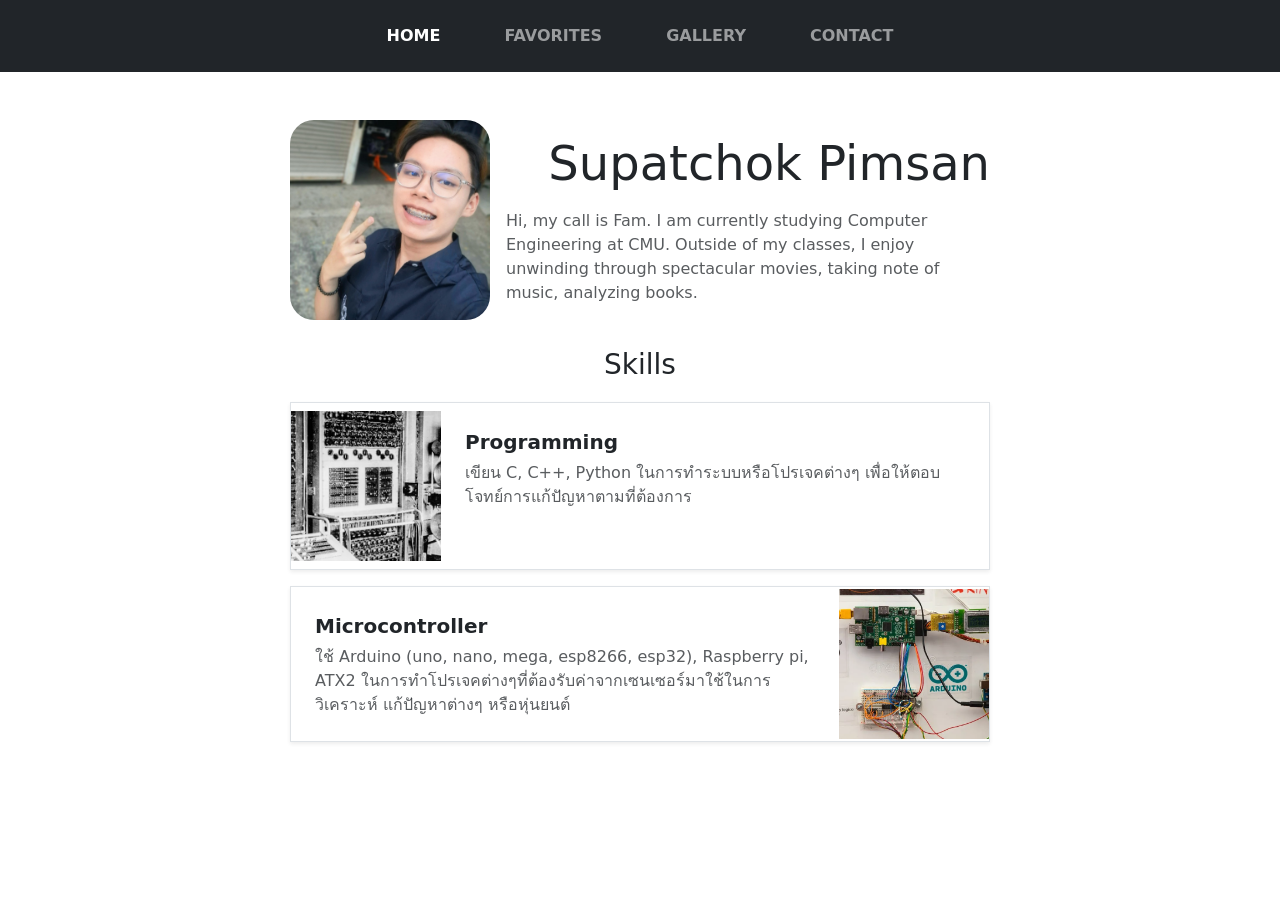
==== index.html @ f56df655 "update" ====
<!DOCTYPE html>
<html lang="en">

<head>
  <meta charset="UTF-8" />
  <meta name="viewport" content="width=device-width, initial-scale=1.0" />
  <link href="https://cdn.jsdelivr.net/npm/bootstrap@5.0.2/dist/css/bootstrap.min.css" rel="stylesheet"
    integrity="sha384-EVSTQN3/azprG1Anm3QDgpJLIm9Nao0Yz1ztcQTwFspd3yD65VohhpuuCOmLASjC" crossorigin="anonymous" />
  <link rel="stylesheet" href="style.css" />
  <title>My Portfolio</title>
</head>

<body>
 <nav class="navbar navbar-expand-lg navbar-dark bg-dark py-3">
  <div class="container-fluid">
    
    <button class="navbar-toggler mx-auto" type="button" data-bs-toggle="collapse" data-bs-target="#mainNavbar" aria-controls="mainNavbar" aria-expanded="false" aria-label="Toggle navigation">
      <span class="navbar-toggler-icon"></span>
    </button>

    <div class="collapse navbar-collapse justify-content-center" id="mainNavbar">
      
      <div class="navbar-nav gap-3 gap-lg-5 fw-bold text-center pt-3 pt-lg-0">
        <a class="nav-link active" href="#">HOME</a>
        <a class="nav-link" href="./pages/fav.html">FAVORITES</a>
        <a class="nav-link" href="./pages/gallery.html">GALLERY</a>
        <a class="nav-link" href="./pages/con.html">CONTACT</a>
      </div>
      
    </div>
    
  </div>
</nav> 

  <div class="d-flex justify-content-center align-items-center mx-auto gap-3 mt-5" style="max-width: 700px">
    <div >
      <img src="./imgs/me.jpg" width="200" height="200" style="object-fit: cover; border-radius: 1.5rem;" />
    </div>

    <div class="d-none d-sm-block">
      <div class="display-5 mb-3 text-end">Supatchok Pimsan</div>
      <div class="text-muted">
        Hi, my call is Fam. I am currently studying Computer Engineering at CMU. Outside of my classes, I enjoy
        unwinding through spectacular movies, taking note of music, analyzing books.
      </div>
    </div>
  </div>

  <p class="text-center fs-3 mt-4">Skills</p>

  <div style="max-width: 700px" class="mx-auto">

    <div class="d-flex border mb-3 shadow-sm my-rounded-all hover-card">
      <div class="my-rounded-left d-flex align-items-center my-2">
        <img src="imgs/computer.png" width="150px" height="150px" style="object-fit: cover"
          class="my-rounded-left d-none d-sm-block" />
      </div>
      <div class="p-4">
        <p class="fw-semibold fs-5 mb-1">Programming</p>
        <span class="text-muted">
          เขียน C, C++, Python ในการทำระบบหรือโปรเจคต่างๆ เพื่อให้ตอบโจทย์การแก้ปัญหาตามที่ต้องการ
        </span>
      </div>
    </div>

    <div class="d-flex border mb-3 shadow-sm my-rounded-all hover-card">
      <div class="p-4">
        <p class="fw-semibold fs-5 mb-1">Microcontroller</p>
        <span class="text-muted">
          ใช้ Arduino (uno, nano, mega, esp8266, esp32), Raspberry pi, ATX2
          ในการทำโปรเจคต่างๆที่ต้องรับค่าจากเซนเซอร์มาใช้ในการวิเคราะห์ แก้ปัญหาต่างๆ หรือหุ่นยนต์
        </span>
      </div>
      <div class="my-rounded-right d-flex align-items-center">
        <img src="imgs/micro.png" width="150px" height="150px" style="object-fit: cover"
          class="my-rounded-right d-none d-sm-block" />
      </div>
    </div>

  </div>
<script src="https://cdn.jsdelivr.net/npm/bootstrap@5.3.3/dist/js/bootstrap.bundle.min.js"></script>
</body>

</html>
---- style.css ----
.hover-card {
    transition: transform 0.2s ease-in-out, box-shadow 0.2s ease-in-out, background-color 0.2s ease-in-out;
}

.hover-card:hover {
    transform: translateY(-3px);
    background-color: #f1f3f5 !important;
    box-shadow: 0 0.5rem 1rem rgba(0, 0, 0, 0.15) !important;
    border-color: #dee2e6 !important;
}

.custom-card {
    transition: transform 0.25s ease, box-shadow 0.25s ease, border-color 0.25s ease;
}

.custom-card:hover {
    transform: translateY(-5px);
    box-shadow: 0 0.5rem 1.5rem rgba(0, 0, 0, 0.12) !important;
    border-color: #adb5bd !important;
}

.gallery-img {
    width: 100%;
    height: 100%;
    min-height: 200px;
    object-fit: cover;
}

.gallery-card {
    transition: transform 0.3s ease, box-shadow 0.3s ease;
    overflow: hidden;
}

.gallery-card:hover {
    transform: translateY(-4px);
    box-shadow: 0 0.75rem 1.5rem rgba(0, 0, 0, 0.15) !important;
}

.profile-card {
    transition: transform 0.3s ease, box-shadow 0.3s ease, border-color 0.3s ease;
}

.profile-card:hover {
    transform: translateY(-5px);
    border-color: #dee2e6 !important;
    box-shadow: 0 1rem 2rem rgba(0, 0, 0, 0.1) !important;
}

.profile-avatar {
    transition: transform 0.3s ease;
}

.profile-card:hover .profile-avatar {
    transform: scale(1.03);
}

.contact-link {
    transition: color 0.2s ease, padding-left 0.2s ease;
}

.contact-link:hover {
    color: #0d6efd !important;
    padding-left: 4px;
}
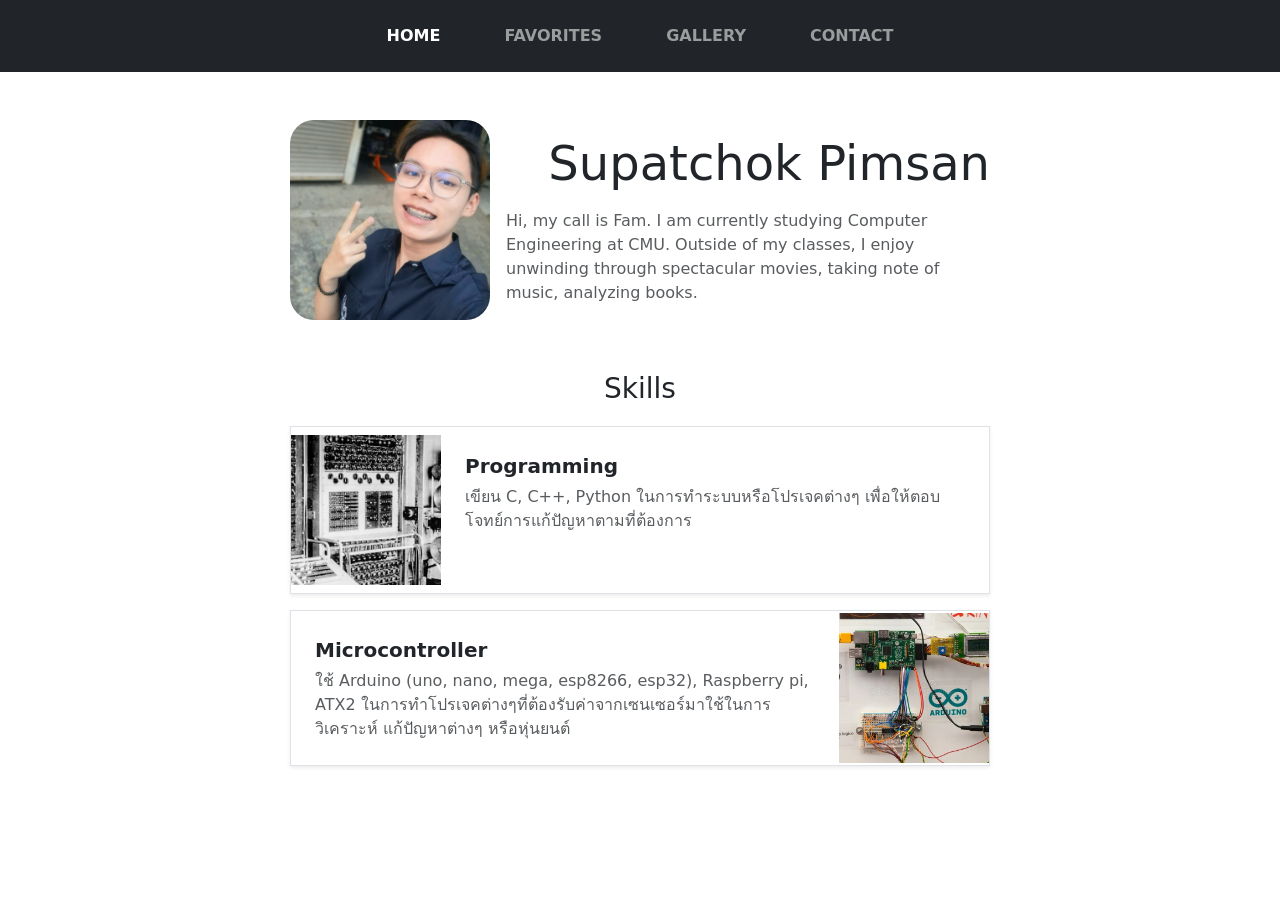
==== commit 333d0948: "Final" ====
--- a/index.html
+++ b/index.html
@@ -46,7 +46,7 @@
     </div>
   </div>
 
-  <p class="text-center fs-3 mt-4">Skills</p>
+  <p class="text-center fs-3 mt-5">Skills</p>
 
   <div style="max-width: 700px" class="mx-auto">
 
--- a/style.css
+++ b/style.css
@@ -1,64 +1,78 @@
 .hover-card {
-    transition: transform 0.2s ease-in-out, box-shadow 0.2s ease-in-out, background-color 0.2s ease-in-out;
+  transition:
+    transform 0.2s ease-in-out,
+    box-shadow 0.2s ease-in-out,
+    background-color 0.2s ease-in-out;
 }
 
 .hover-card:hover {
-    transform: translateY(-3px);
-    background-color: #f1f3f5 !important;
-    box-shadow: 0 0.5rem 1rem rgba(0, 0, 0, 0.15) !important;
-    border-color: #dee2e6 !important;
+  transform: translateY(-3px);
+  background-color: #f1f3f5 !important;
+  box-shadow: 0 0.5rem 1rem rgba(0, 0, 0, 0.15) !important;
+  border-color: #dee2e6 !important;
 }
 
 .custom-card {
-    transition: transform 0.25s ease, box-shadow 0.25s ease, border-color 0.25s ease;
+  transition:
+    transform 0.25s ease,
+    box-shadow 0.25s ease,
+    border-color 0.25s ease;
 }
 
 .custom-card:hover {
-    transform: translateY(-5px);
-    box-shadow: 0 0.5rem 1.5rem rgba(0, 0, 0, 0.12) !important;
-    border-color: #adb5bd !important;
+  transform: translateY(-5px);
+  box-shadow: 0 0.5rem 1.5rem rgba(0, 0, 0, 0.12) !important;
+  border-color: #adb5bd !important;
 }
 
 .gallery-img {
-    width: 100%;
-    height: 100%;
-    min-height: 200px;
-    object-fit: cover;
+  height: 200px;
+  object-fit: cover;
 }
 
 .gallery-card {
-    transition: transform 0.3s ease, box-shadow 0.3s ease;
-    overflow: hidden;
+  transition:
+    transform 0.3s ease,
+    box-shadow 0.3s ease;
 }
 
 .gallery-card:hover {
-    transform: translateY(-4px);
-    box-shadow: 0 0.75rem 1.5rem rgba(0, 0, 0, 0.15) !important;
+  transform: translateY(-8px);
+  box-shadow: 0 0.75rem 1.5rem rgba(0, 0, 0, 0.15) !important;
 }
 
 .profile-card {
-    transition: transform 0.3s ease, box-shadow 0.3s ease, border-color 0.3s ease;
+  transition:
+    transform 0.3s ease,
+    box-shadow 0.3s ease,
+    border-color 0.3s ease;
 }
 
 .profile-card:hover {
-    transform: translateY(-5px);
-    border-color: #dee2e6 !important;
-    box-shadow: 0 1rem 2rem rgba(0, 0, 0, 0.1) !important;
+  transform: translateY(-5px);
+  border-color: #dee2e6 !important;
+  box-shadow: 0 1rem 2rem rgba(0, 0, 0, 0.1) !important;
 }
 
 .profile-avatar {
-    transition: transform 0.3s ease;
+  transition: transform 0.3s ease;
 }
 
 .profile-card:hover .profile-avatar {
-    transform: scale(1.03);
+  transform: scale(1.03);
 }
 
 .contact-link {
-    transition: color 0.2s ease, padding-left 0.2s ease;
+  transition:
+    color 0.2s ease,
+    padding-left 0.2s ease;
 }
 
 .contact-link:hover {
-    color: #0d6efd !important;
-    padding-left: 4px;
-}+  color: #0d6efd !important;
+  padding-left: 4px;
+}
+
+a {
+  text-decoration: none;
+}
